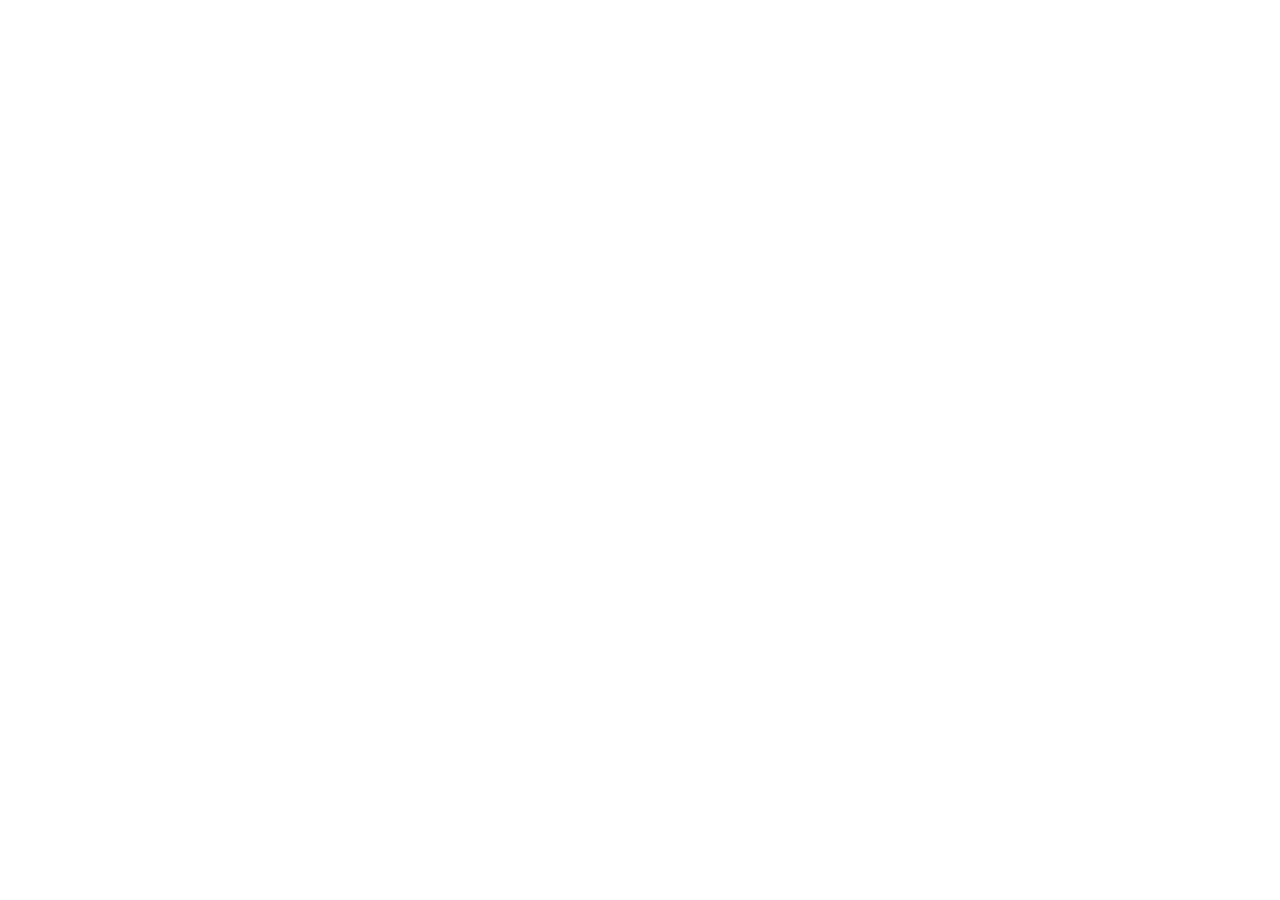
==== frontend/dashboard.html @ 30f1c2ee "Build RetailAI forecasting and retailer dashboard" ====
<!doctype html>
<html lang="en">
<head>
  <meta charset="utf-8">
  <meta name="viewport" content="width=device-width, initial-scale=1">
  <meta name="theme-color" content="#101713">
  <meta name="description" content="Demand forecasting, stock planning, and pricing for local retailers.">
  <script>if (location.port !== "8000") location.replace("http://127.0.0.1:8000/");</script>
  <title>RetailAI — Store intelligence</title>
  <link rel="stylesheet" href="/static/rebuild.css">
  <script defer src="/static/rebuild.js"></script>
</head>
<body>
  <div class="shell">
    <aside class="sidebar">
      <a class="brand" href="#top"><span class="brand-mark">R</span><span>retail<span class="brand-light">ai</span><small>STORE INTELLIGENCE</small></span></a>
      <div class="store-switch"><span class="store-avatar">M</span><span><b>My Market</b><small>Neighbourhood store</small></span><span class="chevron">⌄</span></div>
      <p class="nav-label">WORKSPACE</p>
      <nav class="nav">
        <a class="nav-item active" href="#top"><span>◫</span> Overview</a>
        <a class="nav-item" href="#forecast"><span>⌁</span> Demand advisor</a>
        <a class="nav-item" href="#inventory"><span>▦</span> Inventory</a>
        <a class="nav-item" href="#sales"><span>↥</span> Sales & imports</a>
        <a class="nav-item" href="#analytics"><span>⌁</span> Sales trends</a>
        <a class="nav-item" href="#festivalInsights"><span>✳</span> Festival insights</a>
      </nav>
      <div class="sidebar-bottom"><span class="online-dot" id="connectionDot"></span><div><b id="connectionTitle">Connecting to store data</b><small id="connectionDetail">Checking database…</small></div></div>
    </aside>

    <main class="main" id="top">
      <header class="topbar"><div class="mobile-brand">retail<span>ai</span></div><div class="breadcrumbs">YOUR STORE <span>/</span> OVERVIEW</div><div class="topbar-right"><select class="language-select" id="languageSelect" aria-label="Choose language" title="Choose language"><option value="en">EN</option><option value="hi">हिन्दी</option><option value="mr">मराठी</option></select><span class="date-pill" id="today"></span><button class="icon-button" id="refreshBtn" title="Refresh data" aria-label="Refresh data">↻</button><span class="user-avatar">P</span></div></header>

      <section class="welcome-row"><div><p class="overline">MONDAY MORNING, RETAILER</p><h1>Make today’s stock<br class="desktop-break"> work smarter.</h1><p class="welcome-copy">A clear view of sales, demand, and your next best move.</p></div><div class="welcome-art" aria-hidden="true"><span class="art-sun"></span><span class="art-block block-one"></span><span class="art-block block-two"></span><span class="art-block block-three"></span><span class="art-line"></span></div></section>

      <section class="metric-grid" aria-label="Store overview">
        <article class="metric-card"><div class="metric-head"><span>SALES · 14 DAYS</span><span class="metric-icon coral">₹</span></div><strong id="metricRevenue">—</strong><small id="metricRevenueNote">Import sales to see revenue</small><div class="mini-bars" id="revenueBars" aria-label="Daily revenue trend"></div></article>
        <article class="metric-card"><div class="metric-head"><span>UNITS SOLD · 14 DAYS</span><span class="metric-icon blue">↗</span></div><strong id="metricUnits">—</strong><small>Units recorded in your sales history</small><div class="metric-foot"><span class="tiny-dot blue-dot"></span>From saved transactions</div></article>
        <article class="metric-card"><div class="metric-head"><span>PRODUCTS TRACKED</span><span class="metric-icon violet">▦</span></div><strong id="metricProducts">—</strong><small>Products in your store inventory</small><div class="metric-foot"><span class="tiny-dot violet-dot"></span>Inventory is database-backed</div></article>
        <article class="metric-card"><div class="metric-head"><span>REPLENISHMENT WATCH</span><span class="metric-icon amber">!</span></div><strong id="metricLowStock">—</strong><small>Products with 3 days or less of cover</small><a class="text-link" href="#inventory">Review inventory <span>↗</span></a></article>
      </section>

      <section class="signal-row" aria-label="Demand intelligence features">
        <article class="signal feature-festival"><div class="signal-symbol">✳</div><div><span class="signal-label">FESTIVAL & SEASONAL PULSE</span><strong id="festivalPulse">Finding the next demand window…</strong><small>Calendar signals help you plan earlier.</small></div></article>
        <article class="signal feature-weather"><div class="signal-symbol">☼</div><div><span class="signal-label">OPTIONAL WEATHER INPUT</span><strong>Adjust a forecast for local conditions</strong><small>Add temperature or rainfall in the demand advisor.</small></div></article>
        <article class="signal feature-risk"><div class="signal-symbol">◉</div><div><span class="signal-label">SMART STOCK RISK</span><strong id="riskPulse">Waiting for product data</strong><small id="riskPulseNote">Stockout and excess stock risk by product.</small></div></article>
      </section>

      <section class="content-grid">
        <article class="panel sales-panel"><div class="panel-title"><div><span class="overline">PERFORMANCE</span><h2>Sales pulse</h2><p>Saved revenue and units by day</p></div><span class="period-chip">LAST 14 DAYS</span></div><div class="chart-wrap"><div class="chart-y"><span>₹ max</span><span>₹ 0</span></div><div class="chart" id="salesChart" role="img" aria-label="Daily sales revenue chart"></div></div><div class="chart-legend"><span><i class="legend-dot revenue-color"></i>Revenue</span><span><i class="legend-dot units-color"></i>Units sold</span></div></article>
        <article class="panel actions-panel"><div class="panel-title"><div><span class="overline">TODAY’S OPPORTUNITY</span><h2>Worth a look</h2><p>Recommendations from your store data</p></div><span class="spark">✦</span></div><div id="actionList" class="action-list"><div class="empty-state">Loading your store’s next actions…</div></div><a class="panel-link" href="#forecast">Open demand advisor <span>→</span></a></article>
      </section>

      <section class="panel analytics-panel" id="analytics">
        <div class="panel-title"><div><span class="overline">SALES INTELLIGENCE</span><h2>Daily & monthly sales trends</h2><p>Compare recorded units and revenue across time.</p></div><div class="trend-switch"><button class="trend-button active" id="dailyTrendBtn" type="button">Daily · 30 days</button><button class="trend-button" id="monthlyTrendBtn" type="button">Monthly · 12 months</button></div></div>
        <div class="trend-legend"><span><i class="legend-dot revenue-color"></i>Revenue</span><span><i class="legend-dot units-color"></i>Units sold</span></div>
        <div class="trend-chart" id="trendChart" role="img" aria-label="Daily and monthly sales trend"></div>
      </section>

      <section class="content-grid movers-grid" aria-label="Product sales rankings">
        <article class="panel movers-panel"><div class="panel-title"><div><span class="overline">TOP PERFORMERS · 90 DAYS</span><h2>Best-selling products</h2><p>Ranked by units sold, with revenue shown.</p></div><span class="metric-icon green">↗</span></div><div class="rank-list" id="bestSellers"><div class="empty-state">Loading product sales…</div></div></article>
        <article class="panel movers-panel"><div class="panel-title"><div><span class="overline">NEEDS ATTENTION · 90 DAYS</span><h2>Lowest-selling products</h2><p>Includes items with no recorded sales.</p></div><span class="metric-icon amber">↓</span></div><div class="rank-list" id="lowestSellers"><div class="empty-state">Loading product sales…</div></div></article>
      </section>

      <section class="panel festival-panel" id="festivalInsights"><div class="panel-title"><div><span class="overline">PLAN AHEAD</span><h2>Upcoming festival insights</h2><p>Check supplier lead time and place orders before demand windows.</p></div><span class="period-chip">NEXT 120 DAYS</span></div><div class="festival-list" id="festivalList"><div class="empty-state">Checking the festival calendar…</div></div><p class="method-note" id="festivalNote">Approximate retail calendar. Confirm local festival dates and supplier schedules.</p></section>
      <section class="panel festival-planner" id="festivalPlanner"><div class="planner-heading"><div><span class="overline">YOUR STORE · YOUR BUDGET</span><h2>Festival Basket Planner</h2><p>Turn a local event into a supplier-ready order plan that respects your budget and available space.</p></div><span class="planner-emblem">✳</span></div><form id="festivalPlanForm" class="planner-form"><label>Festival or local event<input id="planFestivalName" maxlength="100" required placeholder="e.g. Ganesh Chaturthi"></label><label>Event date<input id="planFestivalDate" type="date" required></label><label>Purchase budget (₹)<input id="planBudget" type="number" min="0" step="100" value="25000" required></label><label>Extra storage available (units)<input id="planStorage" type="number" min="0" step="1" value="300" required></label><button class="button button-dark" type="submit">Build my basket <span>→</span></button></form><p id="festivalPlanMessage" class="form-message" aria-live="polite"></p><div id="festivalPlanOutput" class="planner-output"><div class="planner-empty"><b>Your order plan will appear here</b><small>Choose an event, budget, and storage limit.</small></div></div></section>

      <section class="panel advisor-panel" id="forecast"><div class="section-intro"><div><span class="overline">PLAN WITH CONTEXT</span><h2>Demand advisor</h2><p>Combine trained sales patterns with calendar and weather signals. See what changed and why.</p></div><span class="model-tag"><i></i> ML FORECAST</span></div>
        <form id="forecastForm" class="advisor-form">
          <label>Product<select id="forecastProduct" required><option value="">Loading products…</option></select></label>
          <label>Planning horizon<select id="forecastDays"><option value="7">Next 7 days</option><option value="14" selected>Next 14 days</option><option value="30">Next 30 days</option></select></label>
          <label>Temperature °C <span>optional</span><input id="temperature" type="number" min="-20" max="60" placeholder="e.g. 32"></label>
          <label>Rainfall mm/day <span>optional</span><input id="rain" type="number" min="0" max="500" placeholder="e.g. 12"></label>
          <button class="button button-dark" type="submit">Build forecast <span>→</span></button>
        </form>
        <div class="forecast-output" id="forecastOutput"><div class="forecast-empty"><span>⌁</span><b>Your forecast will appear here</b><small>Select a product and build your first forecast.</small></div></div>
        <p class="method-note">Forecasts are transparent estimates, not guaranteed results. Festival dates are approximate; weather is manually supplied. Add sales history to improve product estimates.</p>
      </section>

      <section class="panel inventory-panel" id="inventory"><div class="panel-title inventory-title"><div><span class="overline">STOCK CONTROL</span><h2>Inventory</h2><p>Monitor coverage, risk, and replenishment suggestions.</p></div><div class="inventory-actions"><input id="inventorySearch" class="search" type="search" placeholder="Search inventory" aria-label="Search inventory"><button class="button button-outline" id="addProductBtn" type="button">＋ Add product</button></div></div>
        <div id="productFormWrap" class="product-form-wrap hidden"><form id="productForm" class="product-form"><label>Product name<input name="name" maxlength="100" required placeholder="e.g. Lentils"></label><label>On-hand units<input name="stock" type="number" min="0" required value="0"></label><label>Avg. daily demand<input name="daily_demand" type="number" min="0.1" step="0.1" required value="1"></label><label>Supplier lead time (days)<input name="supplier_lead_time_days" type="number" min="0" max="365" required value="3"></label><label>Holding cost / unit / day (₹)<input name="holding_cost_per_unit_day" type="number" min="0" step="0.01" required value="0.5"></label><label>Sell price (₹)<input name="selling_price" type="number" min="0.01" step="0.01" required></label><label>Unit cost (₹)<input name="unit_cost" type="number" min="0.01" step="0.01" required></label><div class="form-buttons"><button class="button button-dark" type="submit">Save product</button><button class="button button-outline" id="cancelProductBtn" type="button">Cancel</button></div></form></div><p id="productMessage" class="form-message" aria-live="polite"></p>
        <div class="table-scroll"><table><thead><tr><th>PRODUCT</th><th>ON HAND</th><th>DAILY DEMAND</th><th>DAYS OF COVER</th><th>LEAD TIME</th><th>HOLDING COST / DAY</th><th>STOCK RISK</th><th>PRICE / COST</th><th></th></tr></thead><tbody id="productRows"><tr><td colspan="9" class="empty-state">Loading inventory…</td></tr></tbody></table></div><div class="stockout-history"><div class="stockout-history-head"><b>Recent availability notes</b><small>Stockout days help correct your demand history.</small></div><div id="stockoutHistory" class="stockout-history-list"><span class="empty-state">No stockout notes yet.</span></div></div><p id="inventoryMessage" class="form-message" aria-live="polite"></p>
      </section>

      <dialog id="productEditDialog" class="edit-dialog"><form id="productEditForm"><div class="panel-title"><div><span class="overline">INVENTORY EDITOR</span><h2 id="productEditTitle">Edit product</h2><p>Update stock, demand, and price/cost assumptions.</p></div><button class="icon-button" id="closeProductEditBtn" type="button" aria-label="Close">×</button></div><div class="edit-grid"><label>On-hand units<input name="stock" type="number" min="0" step="1" required></label><label>Average daily demand<input name="daily_demand" type="number" min="0.1" step="0.1" required></label><label>Supplier lead time (days)<input name="supplier_lead_time_days" type="number" min="0" max="365" step="1" required></label><label>Holding cost / unit / day (₹)<input name="holding_cost_per_unit_day" type="number" min="0" step="0.01" required></label><label>Selling price (₹)<input name="selling_price" type="number" min="0.01" step="0.01" required></label><label>Unit cost (₹)<input name="unit_cost" type="number" min="0.01" step="0.01" required></label></div><div class="form-buttons"><button class="button button-dark" type="submit">Save changes</button><button class="button button-outline" id="cancelProductEditBtn" type="button">Cancel</button></div><p id="productEditMessage" class="form-message" aria-live="polite"></p></form></dialog>

      <section class="content-grid sales-tools" id="sales"><article class="panel sale-entry"><div class="panel-title"><div><span class="overline">QUICK ENTRY</span><h2>Record a sale</h2><p>Sales entries immediately update forecasts.</p></div></div><form id="saleForm" class="sale-form"><label>Product<select id="saleProduct" required></select></label><div class="form-inline"><label>Sale date<input id="saleDate" type="date" required></label><label>Units<input id="saleQuantity" type="number" min="1" step="1" value="1" required></label></div><label>Unit selling price (₹)<input id="salePrice" type="number" min="0.01" step="0.01" required></label><button class="button button-dark" type="submit">Save sale</button></form><p id="saleMessage" class="form-message" aria-live="polite"></p></article>
        <article class="panel import-panel"><div class="panel-title"><div><span class="overline">HISTORY IMPORT</span><h2>Bring your sales history</h2><p>Upload CSV to get product-level demand forecasts.</p></div><span class="import-icon">↥</span></div><div class="drop-area"><div><b>Choose a sales CSV</b><small>Columns: date, product, quantity, price</small><small>Missing products are added automatically. New items start at 0 stock; estimated cost is editable in inventory.</small></div><input type="file" id="csvFile" accept=".csv,text/csv"></div><div class="import-actions"><button class="button button-outline" id="templateBtn" type="button">Download template</button><button class="button button-dark" id="uploadCsvBtn" type="button" disabled>Import rows</button></div><p id="importMessage" class="form-message" aria-live="polite"></p></article></section>

      <section class="panel history-panel"><div class="panel-title"><div><span class="overline">RECENT ACTIVITY</span><h2>Sales history</h2><p>Most recent saved transactions</p></div><span class="period-chip">LATEST 12</span></div><div class="table-scroll"><table><thead><tr><th>DATE</th><th>PRODUCT</th><th>UNITS</th><th>UNIT PRICE</th><th>REVENUE</th></tr></thead><tbody id="salesRows"><tr><td colspan="5" class="empty-state">Loading sales history…</td></tr></tbody></table></div></section>

      <section class="why-panel"><div class="why-heading"><div><span class="overline">MADE FOR NEIGHBOURHOOD RETAIL</span><h2>From sales entries to confident store decisions</h2></div><span class="period-chip">RETAILAI ADVANTAGE</span></div><div class="why-grid"><article><b>Plans around your calendar</b><p>Festival demand and supplier deadlines become an order list tied to your budget and storage.</p></article><article><b>Learns what stockouts hide</b><p>Mark unavailable days so limited supply does not look like weak customer demand.</p></article><article><b>Explains every suggestion</b><p>See the sales pattern, lead time, risk, and margin behind each recommendation.</p></article><article><b>Fits how local shops work</b><p>Use familiar Hindi or Marathi, quick sales entry, and simple inventory controls.</p></article></div></section>
      <footer class="footer"><span>RETAILAI <i>·</i> SMARTER LOCAL COMMERCE</span><span>Decision support for your neighbourhood store.</span></footer>
    </main>
  </div>
  <dialog id="stockoutDialog" class="edit-dialog"><form id="stockoutForm"><div class="panel-title"><div><span class="overline">DEMAND MEMORY</span><h2 id="stockoutTitle">Report a stockout</h2><p>Keep an unavailable day from looking like a day with no demand.</p></div><button class="icon-button" id="closeStockoutBtn" type="button" aria-label="Close">×</button></div><input name="product_id" type="hidden"><div class="edit-grid"><label>Unavailable date<input name="stockout_date" type="date" required></label><label>Estimated lost units <span>optional</span><input name="estimated_lost_units" type="number" min="0" step="1" placeholder="Leave blank if unknown"></label><label class="edit-note">Note <span>optional</span><input name="note" maxlength="240" placeholder="e.g. supplier delivery delayed"></label></div><p class="method-note">With no lost-unit estimate, this date is excluded from model training and recent-demand lags are imputed. Existing inventory and sales records are not changed.</p><div class="form-buttons"><button class="button button-dark" type="submit">Save stockout note</button><button class="button button-outline" id="cancelStockoutBtn" type="button">Cancel</button></div><p id="stockoutMessage" class="form-message" aria-live="polite"></p></form></dialog>
  <div id="toast" class="toast" role="status" aria-live="polite"></div>
</body>
</html>
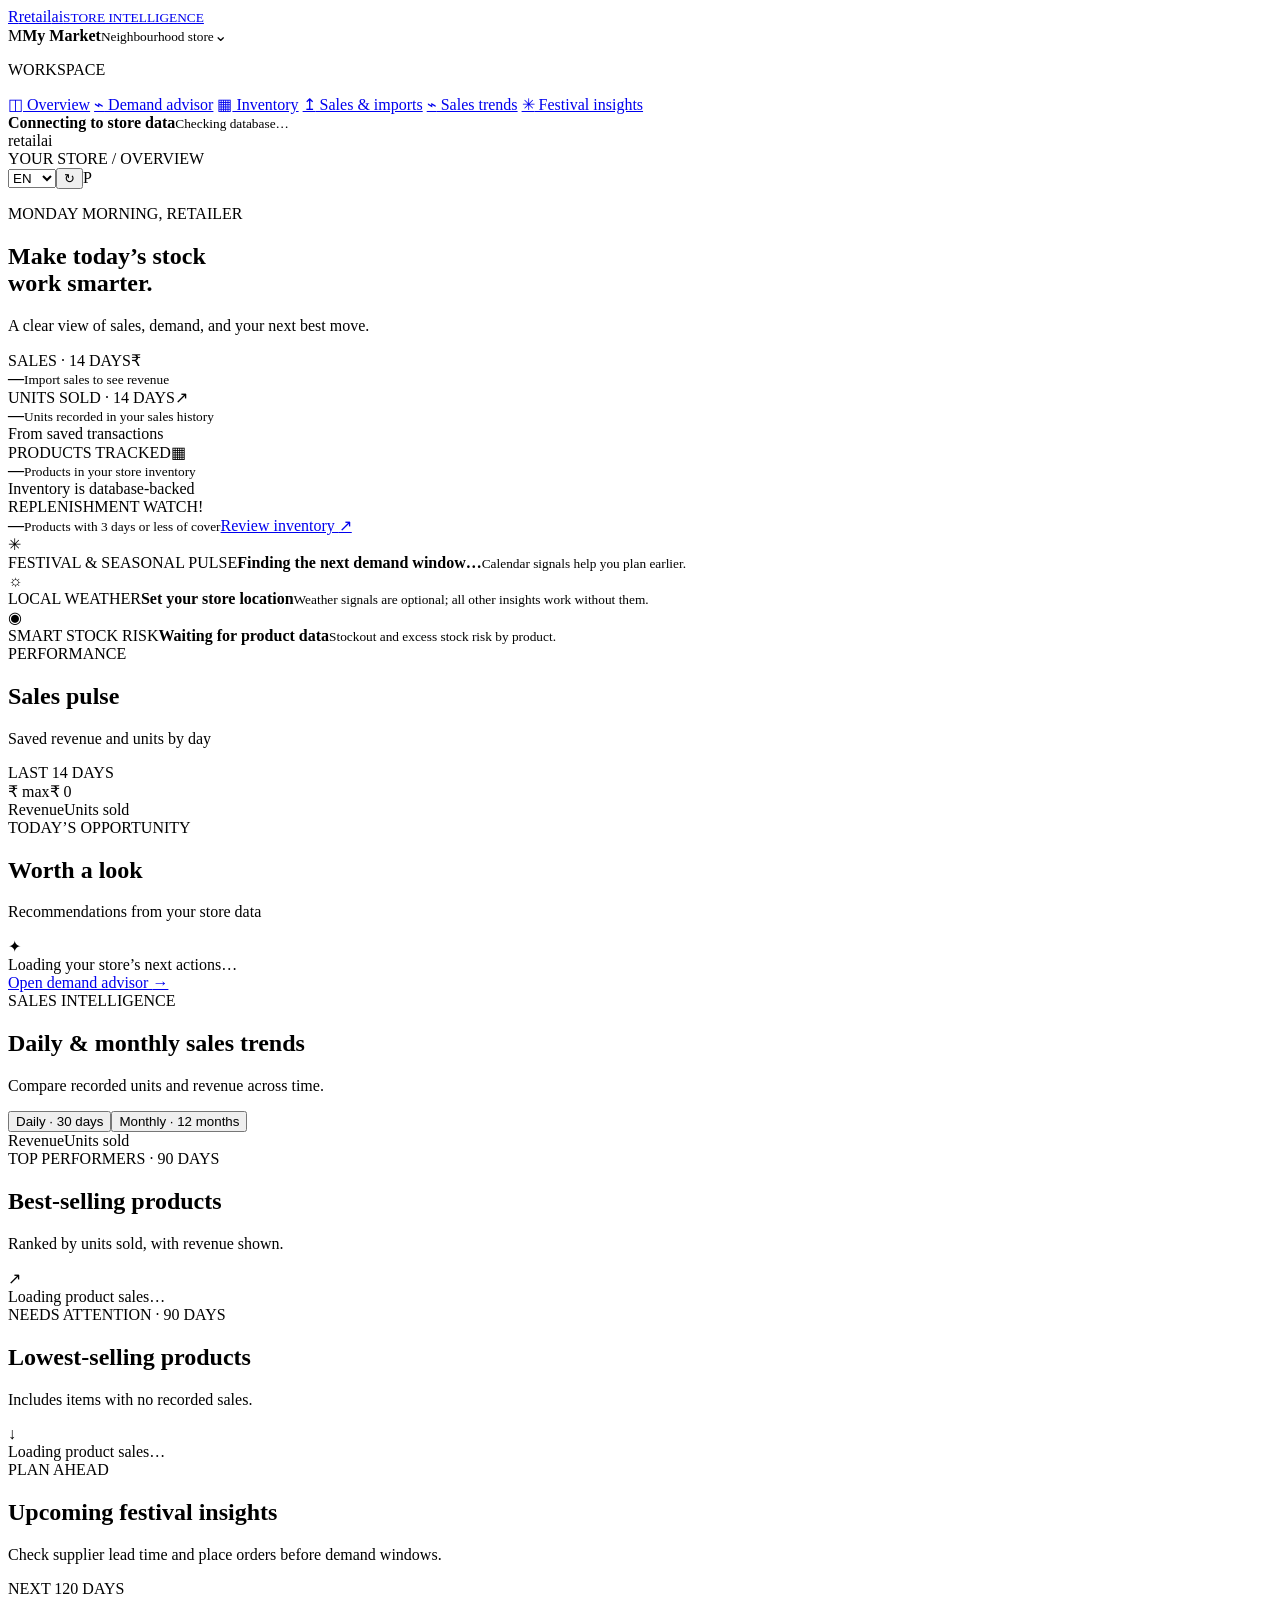
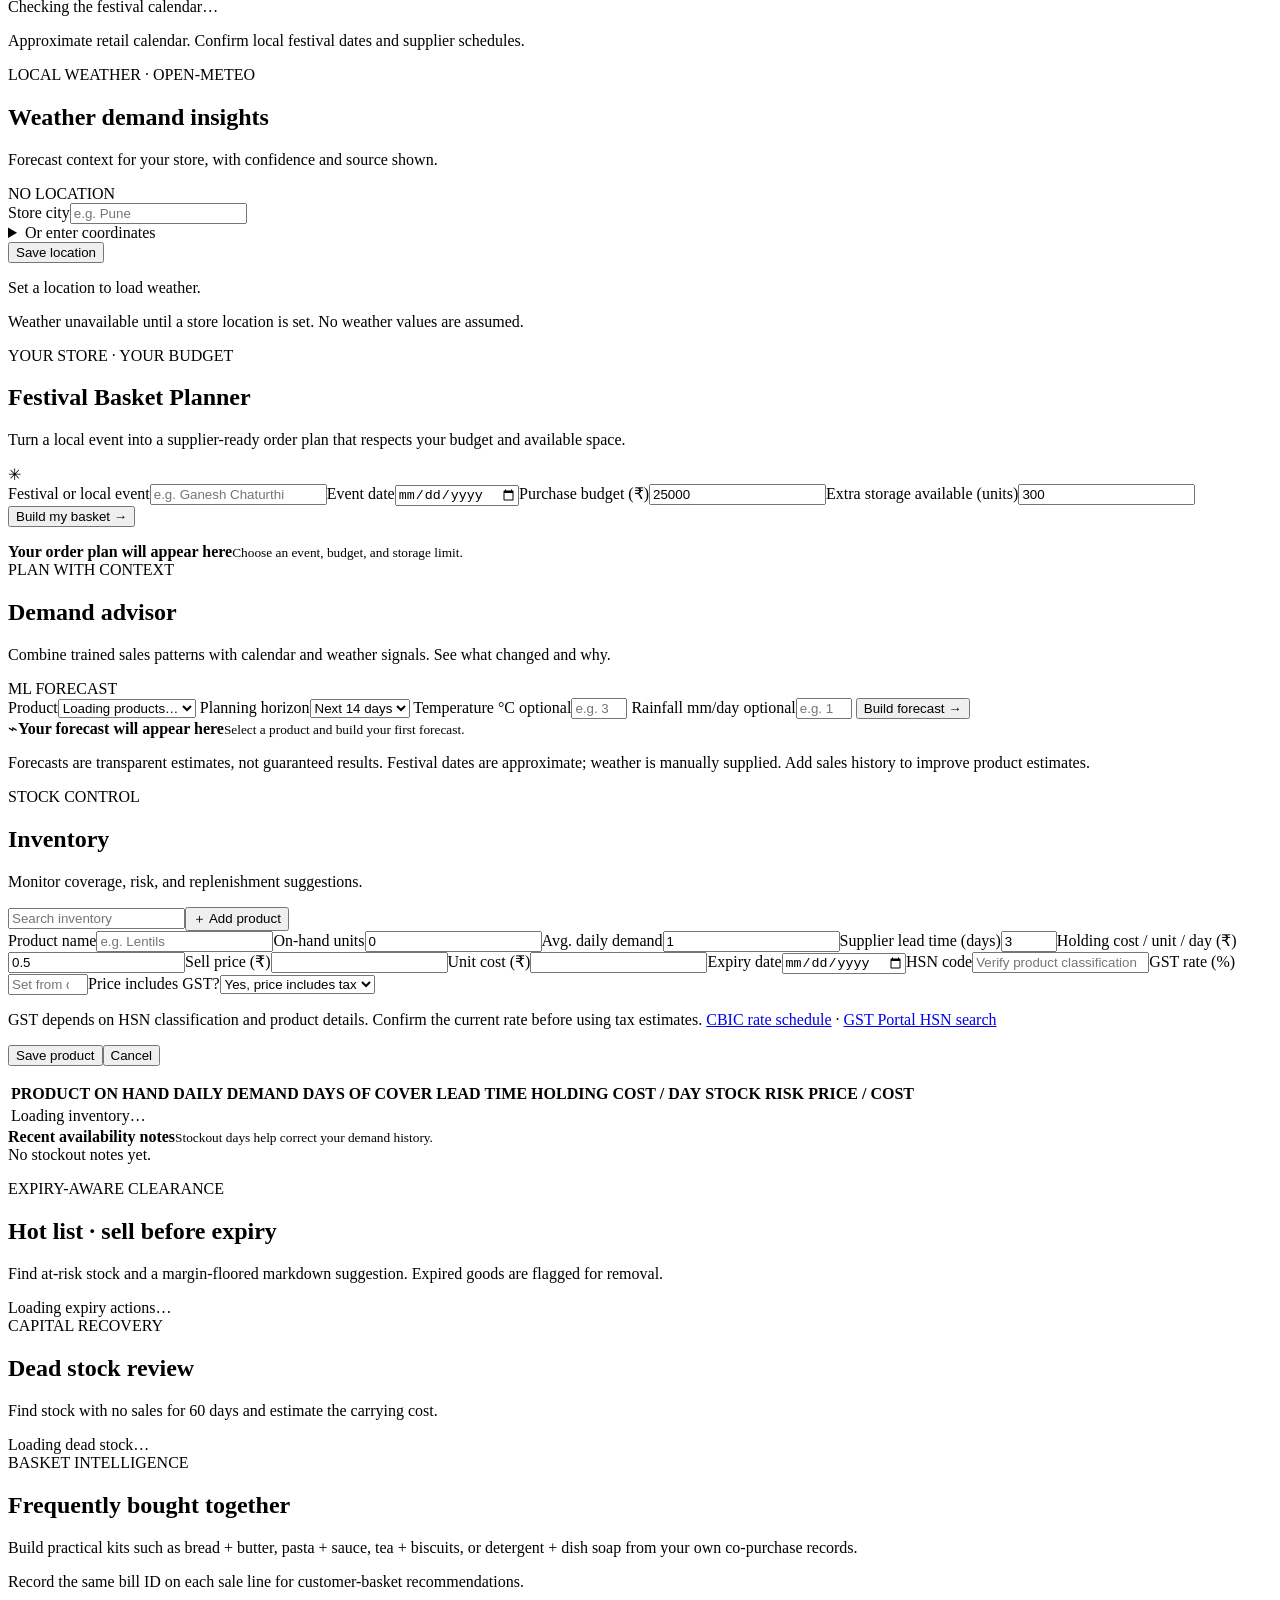
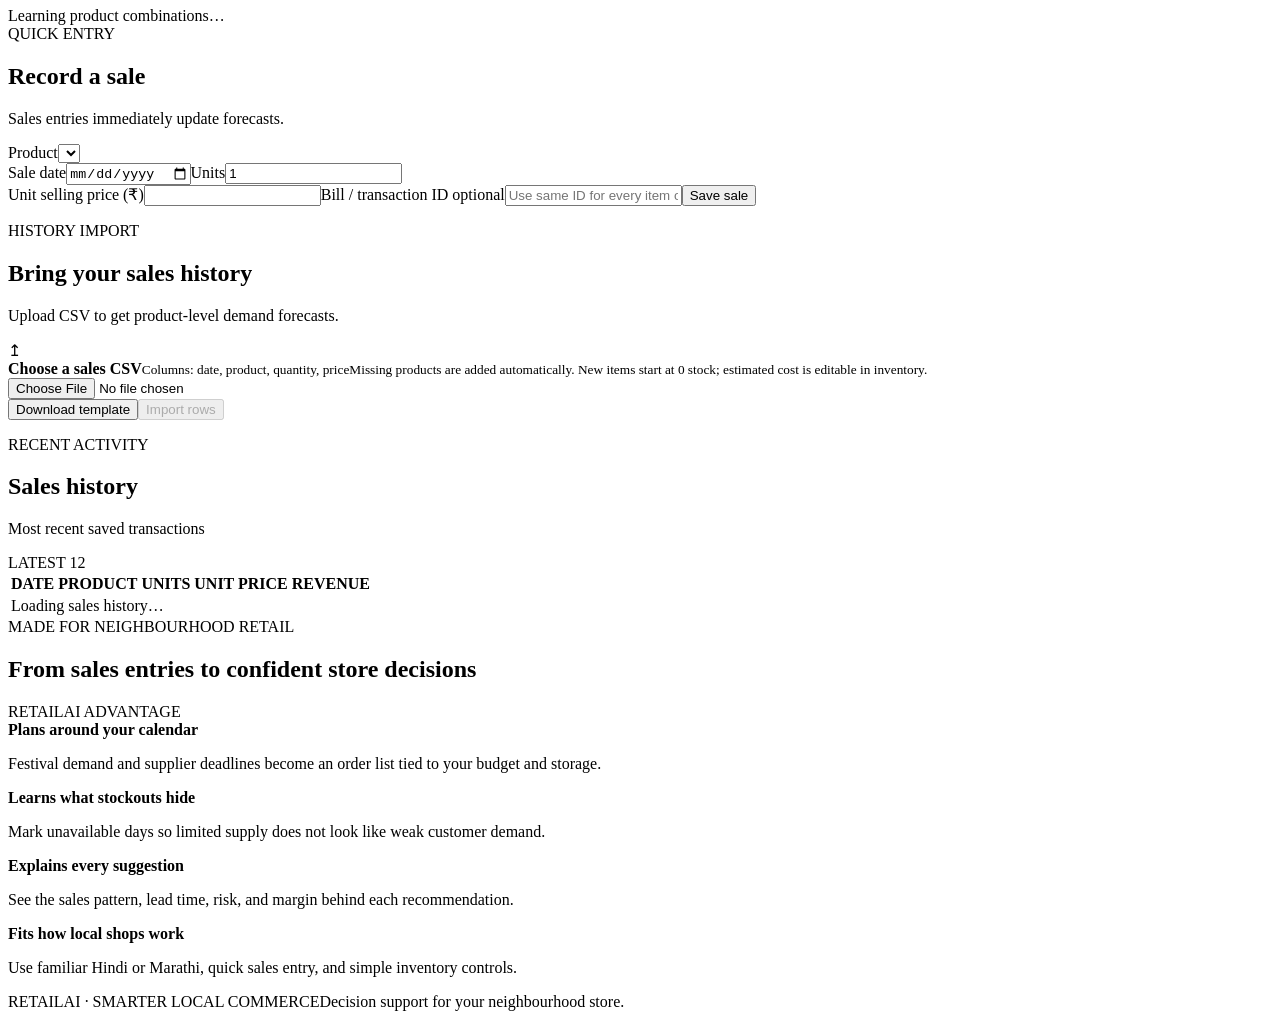
==== commit 1e02fa46: "Remove localhost redirect from hosted dashboard" ====
--- a/frontend/dashboard.html
+++ b/frontend/dashboard.html
@@ -5,9 +5,9 @@
   <meta name="viewport" content="width=device-width, initial-scale=1">
   <meta name="theme-color" content="#101713">
   <meta name="description" content="Demand forecasting, stock planning, and pricing for local retailers.">
-  <script>if (location.port !== "8000") location.replace("http://127.0.0.1:8000/");</script>
   <title>RetailAI — Store intelligence</title>
   <link rel="stylesheet" href="/static/rebuild.css">
+  <link rel="stylesheet" href="/static/ui-enhance.css">
   <script defer src="/static/rebuild.js"></script>
 </head>
 <body>
@@ -41,7 +41,7 @@
 
       <section class="signal-row" aria-label="Demand intelligence features">
         <article class="signal feature-festival"><div class="signal-symbol">✳</div><div><span class="signal-label">FESTIVAL & SEASONAL PULSE</span><strong id="festivalPulse">Finding the next demand window…</strong><small>Calendar signals help you plan earlier.</small></div></article>
-        <article class="signal feature-weather"><div class="signal-symbol">☼</div><div><span class="signal-label">OPTIONAL WEATHER INPUT</span><strong>Adjust a forecast for local conditions</strong><small>Add temperature or rainfall in the demand advisor.</small></div></article>
+        <article class="signal feature-weather"><div class="signal-symbol">☼</div><div><span class="signal-label">LOCAL WEATHER</span><strong id="weatherPulse">Set your store location</strong><small id="weatherPulseNote">Weather signals are optional; all other insights work without them.</small></div></article>
         <article class="signal feature-risk"><div class="signal-symbol">◉</div><div><span class="signal-label">SMART STOCK RISK</span><strong id="riskPulse">Waiting for product data</strong><small id="riskPulseNote">Stockout and excess stock risk by product.</small></div></article>
       </section>
 
@@ -62,6 +62,8 @@
       </section>
 
       <section class="panel festival-panel" id="festivalInsights"><div class="panel-title"><div><span class="overline">PLAN AHEAD</span><h2>Upcoming festival insights</h2><p>Check supplier lead time and place orders before demand windows.</p></div><span class="period-chip">NEXT 120 DAYS</span></div><div class="festival-list" id="festivalList"><div class="empty-state">Checking the festival calendar…</div></div><p class="method-note" id="festivalNote">Approximate retail calendar. Confirm local festival dates and supplier schedules.</p></section>
+
+      <section class="panel weather-panel" id="weatherInsights"><div class="panel-title"><div><span class="overline">LOCAL WEATHER · OPEN-METEO</span><h2>Weather demand insights</h2><p>Forecast context for your store, with confidence and source shown.</p></div><span class="period-chip" id="weatherSource">NO LOCATION</span></div><form id="weatherLocationForm" class="weather-location-form"><label>Store city<input id="weatherCity" maxlength="120" placeholder="e.g. Pune" required></label><details><summary>Or enter coordinates</summary><div class="weather-coordinate-fields"><label>Latitude<input id="weatherLatitude" type="number" min="-90" max="90" step="any" placeholder="18.5204"></label><label>Longitude<input id="weatherLongitude" type="number" min="-180" max="180" step="any" placeholder="73.8567"></label></div></details><button class="button button-dark" type="submit">Save location</button></form><p id="weatherLocationMessage" class="form-message" aria-live="polite"></p><div id="weatherCurrent" class="weather-current"><div class="empty-state">Set a location to load weather.</div></div><div id="weatherForecast" class="weather-days"></div><div id="weatherProductInsights" class="weather-insights"></div><p class="method-note" id="weatherTimestamp">Weather unavailable until a store location is set. No weather values are assumed.</p></section>
       <section class="panel festival-planner" id="festivalPlanner"><div class="planner-heading"><div><span class="overline">YOUR STORE · YOUR BUDGET</span><h2>Festival Basket Planner</h2><p>Turn a local event into a supplier-ready order plan that respects your budget and available space.</p></div><span class="planner-emblem">✳</span></div><form id="festivalPlanForm" class="planner-form"><label>Festival or local event<input id="planFestivalName" maxlength="100" required placeholder="e.g. Ganesh Chaturthi"></label><label>Event date<input id="planFestivalDate" type="date" required></label><label>Purchase budget (₹)<input id="planBudget" type="number" min="0" step="100" value="25000" required></label><label>Extra storage available (units)<input id="planStorage" type="number" min="0" step="1" value="300" required></label><button class="button button-dark" type="submit">Build my basket <span>→</span></button></form><p id="festivalPlanMessage" class="form-message" aria-live="polite"></p><div id="festivalPlanOutput" class="planner-output"><div class="planner-empty"><b>Your order plan will appear here</b><small>Choose an event, budget, and storage limit.</small></div></div></section>
 
       <section class="panel advisor-panel" id="forecast"><div class="section-intro"><div><span class="overline">PLAN WITH CONTEXT</span><h2>Demand advisor</h2><p>Combine trained sales patterns with calendar and weather signals. See what changed and why.</p></div><span class="model-tag"><i></i> ML FORECAST</span></div>
@@ -77,13 +79,15 @@
       </section>
 
       <section class="panel inventory-panel" id="inventory"><div class="panel-title inventory-title"><div><span class="overline">STOCK CONTROL</span><h2>Inventory</h2><p>Monitor coverage, risk, and replenishment suggestions.</p></div><div class="inventory-actions"><input id="inventorySearch" class="search" type="search" placeholder="Search inventory" aria-label="Search inventory"><button class="button button-outline" id="addProductBtn" type="button">＋ Add product</button></div></div>
-        <div id="productFormWrap" class="product-form-wrap hidden"><form id="productForm" class="product-form"><label>Product name<input name="name" maxlength="100" required placeholder="e.g. Lentils"></label><label>On-hand units<input name="stock" type="number" min="0" required value="0"></label><label>Avg. daily demand<input name="daily_demand" type="number" min="0.1" step="0.1" required value="1"></label><label>Supplier lead time (days)<input name="supplier_lead_time_days" type="number" min="0" max="365" required value="3"></label><label>Holding cost / unit / day (₹)<input name="holding_cost_per_unit_day" type="number" min="0" step="0.01" required value="0.5"></label><label>Sell price (₹)<input name="selling_price" type="number" min="0.01" step="0.01" required></label><label>Unit cost (₹)<input name="unit_cost" type="number" min="0.01" step="0.01" required></label><div class="form-buttons"><button class="button button-dark" type="submit">Save product</button><button class="button button-outline" id="cancelProductBtn" type="button">Cancel</button></div></form></div><p id="productMessage" class="form-message" aria-live="polite"></p>
+        <div id="productFormWrap" class="product-form-wrap hidden"><form id="productForm" class="product-form"><label>Product name<input name="name" maxlength="100" required placeholder="e.g. Lentils"></label><label>On-hand units<input name="stock" type="number" min="0" required value="0"></label><label>Avg. daily demand<input name="daily_demand" type="number" min="0.1" step="0.1" required value="1"></label><label>Supplier lead time (days)<input name="supplier_lead_time_days" type="number" min="0" max="365" required value="3"></label><label>Holding cost / unit / day (₹)<input name="holding_cost_per_unit_day" type="number" min="0" step="0.01" required value="0.5"></label><label>Sell price (₹)<input name="selling_price" type="number" min="0.01" step="0.01" required></label><label>Unit cost (₹)<input name="unit_cost" type="number" min="0.01" step="0.01" required></label><label>Expiry date<input name="expiry_date" type="date"></label><label>HSN code<input name="hsn_code" maxlength="12" placeholder="Verify product classification"></label><label>GST rate (%)<input name="gst_rate_percent" type="number" min="0" max="100" step="0.01" placeholder="Set from official rate"></label><label>Price includes GST?<select name="gst_price_inclusive"><option value="true">Yes, price includes tax</option><option value="false">No, add tax to price</option></select></label><p class="method-note tax-note">GST depends on HSN classification and product details. Confirm the current rate before using tax estimates. <a href="https://cbic-gst.gov.in/gst-goods-services-rates.html" target="_blank" rel="noopener">CBIC rate schedule</a> · <a href="https://tutorial.gst.gov.in/userguide/taxpayersdashboard/Search_HSN_SAC_Tax_Rates.htm" target="_blank" rel="noopener">GST Portal HSN search</a></p><div class="form-buttons"><button class="button button-dark" type="submit">Save product</button><button class="button button-outline" id="cancelProductBtn" type="button">Cancel</button></div></form></div><p id="productMessage" class="form-message" aria-live="polite"></p>
         <div class="table-scroll"><table><thead><tr><th>PRODUCT</th><th>ON HAND</th><th>DAILY DEMAND</th><th>DAYS OF COVER</th><th>LEAD TIME</th><th>HOLDING COST / DAY</th><th>STOCK RISK</th><th>PRICE / COST</th><th></th></tr></thead><tbody id="productRows"><tr><td colspan="9" class="empty-state">Loading inventory…</td></tr></tbody></table></div><div class="stockout-history"><div class="stockout-history-head"><b>Recent availability notes</b><small>Stockout days help correct your demand history.</small></div><div id="stockoutHistory" class="stockout-history-list"><span class="empty-state">No stockout notes yet.</span></div></div><p id="inventoryMessage" class="form-message" aria-live="polite"></p>
       </section>
 
-      <dialog id="productEditDialog" class="edit-dialog"><form id="productEditForm"><div class="panel-title"><div><span class="overline">INVENTORY EDITOR</span><h2 id="productEditTitle">Edit product</h2><p>Update stock, demand, and price/cost assumptions.</p></div><button class="icon-button" id="closeProductEditBtn" type="button" aria-label="Close">×</button></div><div class="edit-grid"><label>On-hand units<input name="stock" type="number" min="0" step="1" required></label><label>Average daily demand<input name="daily_demand" type="number" min="0.1" step="0.1" required></label><label>Supplier lead time (days)<input name="supplier_lead_time_days" type="number" min="0" max="365" step="1" required></label><label>Holding cost / unit / day (₹)<input name="holding_cost_per_unit_day" type="number" min="0" step="0.01" required></label><label>Selling price (₹)<input name="selling_price" type="number" min="0.01" step="0.01" required></label><label>Unit cost (₹)<input name="unit_cost" type="number" min="0.01" step="0.01" required></label></div><div class="form-buttons"><button class="button button-dark" type="submit">Save changes</button><button class="button button-outline" id="cancelProductEditBtn" type="button">Cancel</button></div><p id="productEditMessage" class="form-message" aria-live="polite"></p></form></dialog>
+      <section class="content-grid retail-actions-grid"><article class="panel retail-action-panel"><div class="panel-title"><div><span class="overline">EXPIRY-AWARE CLEARANCE</span><h2>Hot list · sell before expiry</h2><p>Find at-risk stock and a margin-floored markdown suggestion. Expired goods are flagged for removal.</p></div></div><div id="expiryHotList" class="retail-action-list"><div class="empty-state">Loading expiry actions…</div></div></article><article class="panel retail-action-panel"><div class="panel-title"><div><span class="overline">CAPITAL RECOVERY</span><h2>Dead stock review</h2><p>Find stock with no sales for 60 days and estimate the carrying cost.</p></div></div><div id="deadStockList" class="retail-action-list"><div class="empty-state">Loading dead stock…</div></div></article></section>
+      <section class="panel bundle-panel"><div class="panel-title"><div><span class="overline">BASKET INTELLIGENCE</span><h2>Frequently bought together</h2><p>Build practical kits such as bread + butter, pasta + sauce, tea + biscuits, or detergent + dish soap from your own co-purchase records.</p></div></div><p id="bundleMethod" class="method-note">Record the same bill ID on each sale line for customer-basket recommendations.</p><div id="bundleList" class="bundle-list"><div class="empty-state">Learning product combinations…</div></div></section>
+      <dialog id="productEditDialog" class="edit-dialog"><form id="productEditForm"><div class="panel-title"><div><span class="overline">INVENTORY EDITOR</span><h2 id="productEditTitle">Edit product</h2><p>Update stock, demand, and price/cost assumptions.</p></div><button class="icon-button" id="closeProductEditBtn" type="button" aria-label="Close">×</button></div><div class="edit-grid"><label>On-hand units<input name="stock" type="number" min="0" step="1" required></label><label>Average daily demand<input name="daily_demand" type="number" min="0.1" step="0.1" required></label><label>Supplier lead time (days)<input name="supplier_lead_time_days" type="number" min="0" max="365" step="1" required></label><label>Holding cost / unit / day (₹)<input name="holding_cost_per_unit_day" type="number" min="0" step="0.01" required></label><label>Selling price (₹)<input name="selling_price" type="number" min="0.01" step="0.01" required></label><label>Unit cost (₹)<input name="unit_cost" type="number" min="0.01" step="0.01" required></label><label>Expiry date<input name="expiry_date" type="date"></label><label>HSN code<input name="hsn_code" maxlength="12" placeholder="Verify product classification"></label><label>GST rate (%)<input name="gst_rate_percent" type="number" min="0" max="100" step="0.01" placeholder="Set from official rate"></label><label>Price includes GST?<select name="gst_price_inclusive"><option value="true">Yes, price includes tax</option><option value="false">No, add tax to price</option></select></label><p class="method-note tax-note">GST depends on HSN classification and product details. Confirm the current rate before using tax estimates. <a href="https://cbic-gst.gov.in/gst-goods-services-rates.html" target="_blank" rel="noopener">CBIC rate schedule</a> · <a href="https://tutorial.gst.gov.in/userguide/taxpayersdashboard/Search_HSN_SAC_Tax_Rates.htm" target="_blank" rel="noopener">GST Portal HSN search</a></p></div><div class="form-buttons"><button class="button button-dark" type="submit">Save changes</button><button class="button button-outline" id="cancelProductEditBtn" type="button">Cancel</button></div><p id="productEditMessage" class="form-message" aria-live="polite"></p></form></dialog>
 
-      <section class="content-grid sales-tools" id="sales"><article class="panel sale-entry"><div class="panel-title"><div><span class="overline">QUICK ENTRY</span><h2>Record a sale</h2><p>Sales entries immediately update forecasts.</p></div></div><form id="saleForm" class="sale-form"><label>Product<select id="saleProduct" required></select></label><div class="form-inline"><label>Sale date<input id="saleDate" type="date" required></label><label>Units<input id="saleQuantity" type="number" min="1" step="1" value="1" required></label></div><label>Unit selling price (₹)<input id="salePrice" type="number" min="0.01" step="0.01" required></label><button class="button button-dark" type="submit">Save sale</button></form><p id="saleMessage" class="form-message" aria-live="polite"></p></article>
+      <section class="content-grid sales-tools" id="sales"><article class="panel sale-entry"><div class="panel-title"><div><span class="overline">QUICK ENTRY</span><h2>Record a sale</h2><p>Sales entries immediately update forecasts.</p></div></div><form id="saleForm" class="sale-form"><label>Product<select id="saleProduct" required></select></label><div class="form-inline"><label>Sale date<input id="saleDate" type="date" required></label><label>Units<input id="saleQuantity" type="number" min="1" step="1" value="1" required></label></div><label>Unit selling price (₹)<input id="salePrice" type="number" min="0.01" step="0.01" required></label><label>Bill / transaction ID <span>optional</span><input id="saleTransactionId" maxlength="100" placeholder="Use same ID for every item on one bill"></label><button class="button button-dark" type="submit">Save sale</button></form><p id="saleMessage" class="form-message" aria-live="polite"></p></article>
         <article class="panel import-panel"><div class="panel-title"><div><span class="overline">HISTORY IMPORT</span><h2>Bring your sales history</h2><p>Upload CSV to get product-level demand forecasts.</p></div><span class="import-icon">↥</span></div><div class="drop-area"><div><b>Choose a sales CSV</b><small>Columns: date, product, quantity, price</small><small>Missing products are added automatically. New items start at 0 stock; estimated cost is editable in inventory.</small></div><input type="file" id="csvFile" accept=".csv,text/csv"></div><div class="import-actions"><button class="button button-outline" id="templateBtn" type="button">Download template</button><button class="button button-dark" id="uploadCsvBtn" type="button" disabled>Import rows</button></div><p id="importMessage" class="form-message" aria-live="polite"></p></article></section>
 
       <section class="panel history-panel"><div class="panel-title"><div><span class="overline">RECENT ACTIVITY</span><h2>Sales history</h2><p>Most recent saved transactions</p></div><span class="period-chip">LATEST 12</span></div><div class="table-scroll"><table><thead><tr><th>DATE</th><th>PRODUCT</th><th>UNITS</th><th>UNIT PRICE</th><th>REVENUE</th></tr></thead><tbody id="salesRows"><tr><td colspan="5" class="empty-state">Loading sales history…</td></tr></tbody></table></div></section>
